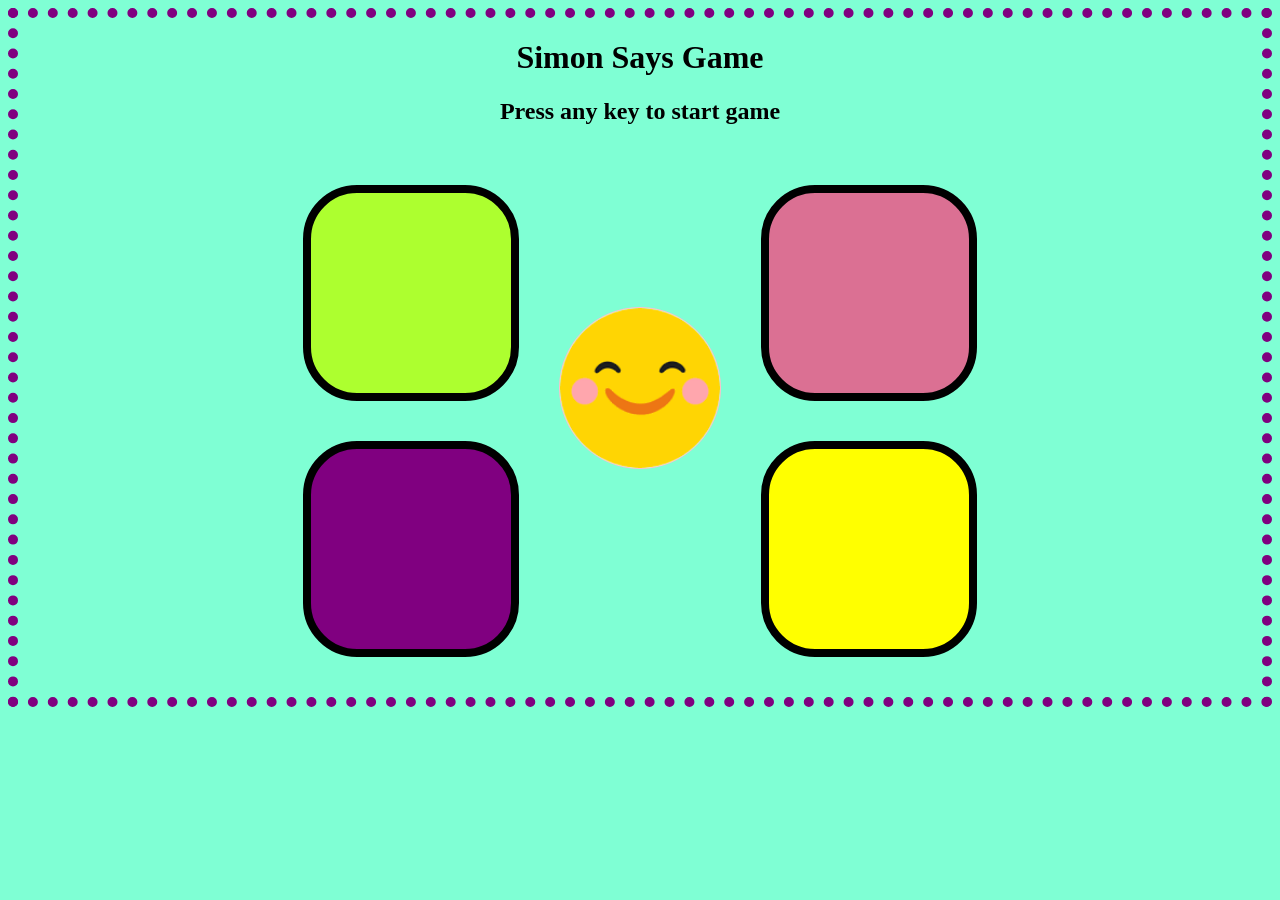
==== index.html @ 7c2f460c "Add files via upload" ====
<!DOCTYPE html>
<html lang="en">

<head>
    <meta charset="UTF-8">
    <meta name="viewport" content="width=device-width, initial-scale=1.0">
    <title>Simon Says Game</title>
    <link rel="stylesheet" href="style.css">
</head>

<body>
    <h1>Simon Says Game</h1>
    <h2>Press any key to start game</h2>
    <div class="btn-container">
        <div class="line-one">
            <div class="btn green" type="button" id="green"></div>
            <div class="btn purple" type="button" id="purple"></div>
        </div>
        <div class="smile"><img src="smile face.png" alt="Life is too short..Keep smiling.."></div>
        <div class="line-two">
            <div class="btn pink" type="button" id="pink"></div>
            <div class="btn yellow" type="button" id="yellow"></div>
        </div>
    </div>

    <script src="app.js"></script>
</body>

</html>
---- style.css ----
body {
    text-align: center;
    background-color: #7fffd4;
    border: 10px dotted purple;
}

.btn {
    height: 200px;
    width: 200px;
    border: 8px solid black;
    border-radius: 25%;
    margin: 2.5rem;
}

.btn-container {
    display: flex;
    justify-content: center;
}

.green {
    background-color: greenyellow;
}

.pink {
    background-color: palevioletred;
}

.yellow {
    background-color: yellow;
}

.purple {
    background-color: purple;
}

.flash {
    background-color: white;
}

.userflash {
    background-color: green;
}

img {
    display: flex;
    justify-content: center;
    height: 10rem;
    width: 10rem;
    border: 1px solid pink;
    border-radius: 50%;
    margin-top: 100%;
}
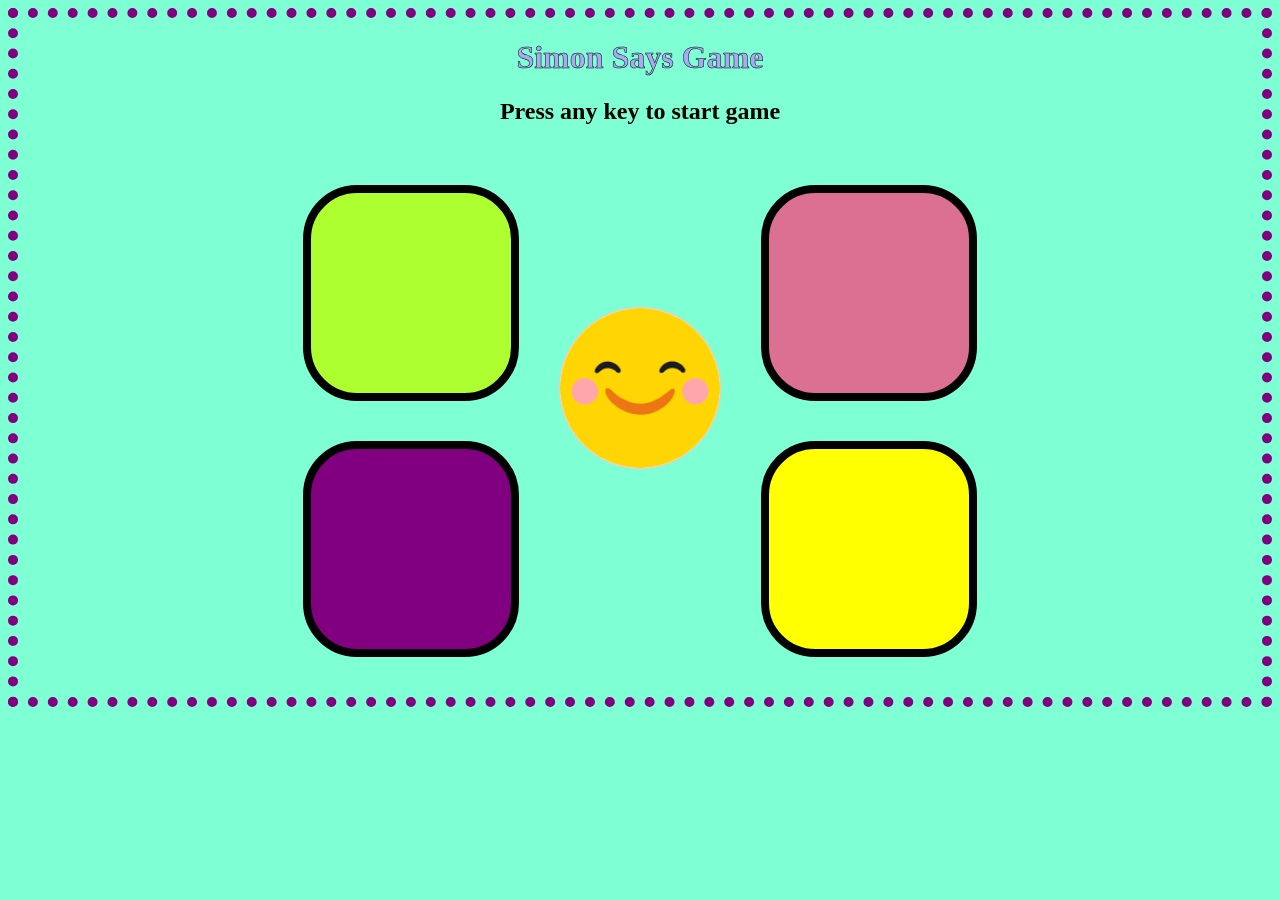
==== commit ea9d8673: "Update index.html" ====
--- a/index.html
+++ b/index.html
@@ -6,6 +6,7 @@
     <meta name="viewport" content="width=device-width, initial-scale=1.0">
     <title>Simon Says Game</title>
     <link rel="stylesheet" href="style.css">
+    <meta name="google-site-verification" content="qpAmhiosWOM_NHFgfoYqOfZF-dXGZbNg3KpirUaVfEI" />
 </head>
 
 <body>
@@ -26,4 +27,5 @@
     <script src="app.js"></script>
 </body>
 
-</html>+
+</html>
--- a/style.css
+++ b/style.css
@@ -49,4 +49,8 @@
     border: 1px solid pink;
     border-radius: 50%;
     margin-top: 100%;
+}
+
+h1 {
+  -webkit-text-stroke: 0.5px black;
 }
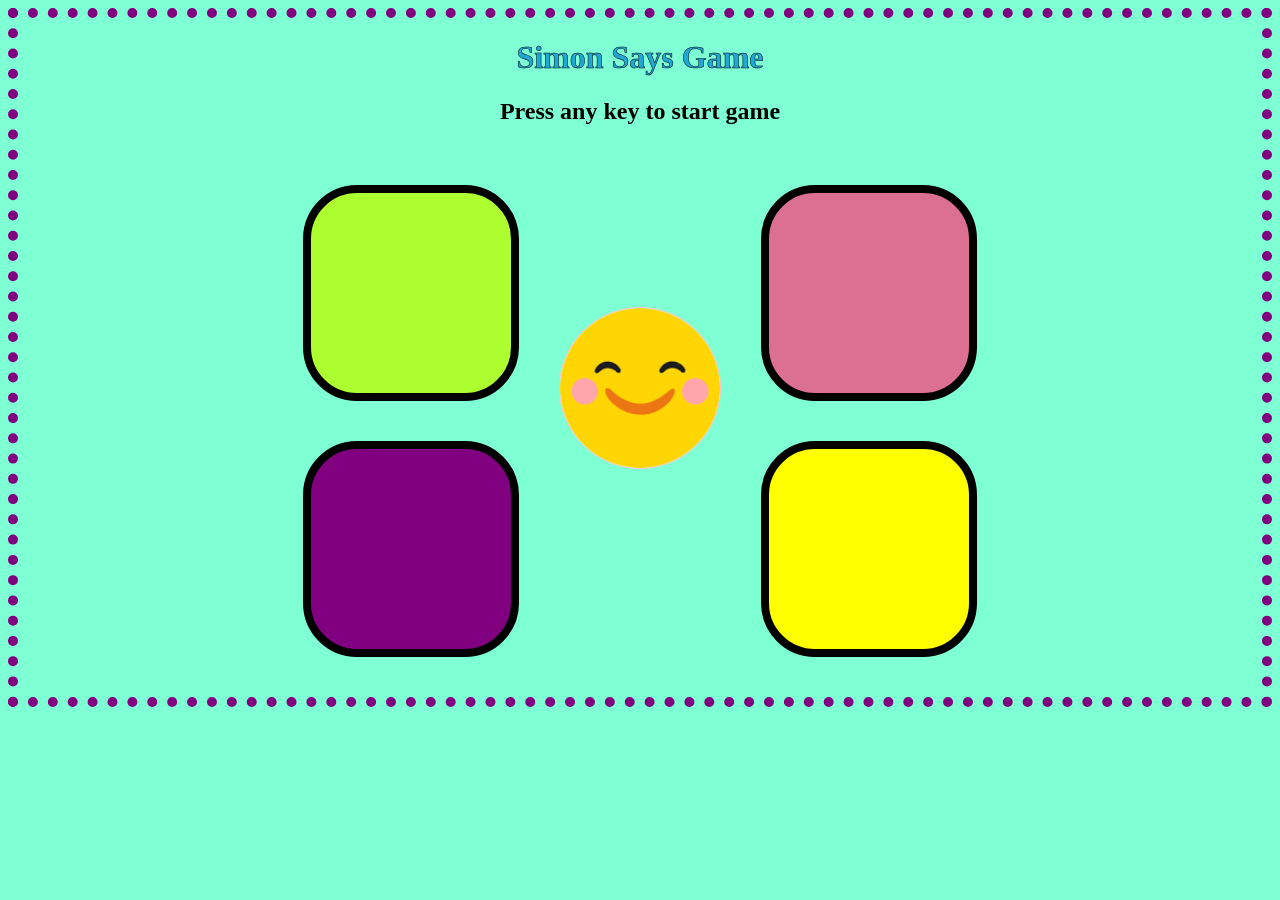
==== commit d36c090e: "Update index.html" ====
--- a/index.html
+++ b/index.html
@@ -4,9 +4,11 @@
 <head>
     <meta charset="UTF-8">
     <meta name="viewport" content="width=device-width, initial-scale=1.0">
-    <title>Simon Says Game</title>
+    <title>Simon Says Game Online - Play classic memory game</title>
     <link rel="stylesheet" href="style.css">
     <meta name="google-site-verification" content="qpAmhiosWOM_NHFgfoYqOfZF-dXGZbNg3KpirUaVfEI" />
+    <meta name="description" content="Test your memory with Namrata's Simon Says game! A free, fun, and colorful retro brain trainer built with JavaScript. Play now in your browser.">
+<meta name="keywords" content="Simon Says, Memory Game, Online Game, JavaScript Game, Brain Trainer">
 </head>
 
 <body>
@@ -29,3 +31,4 @@
 
 
 </html>
+
